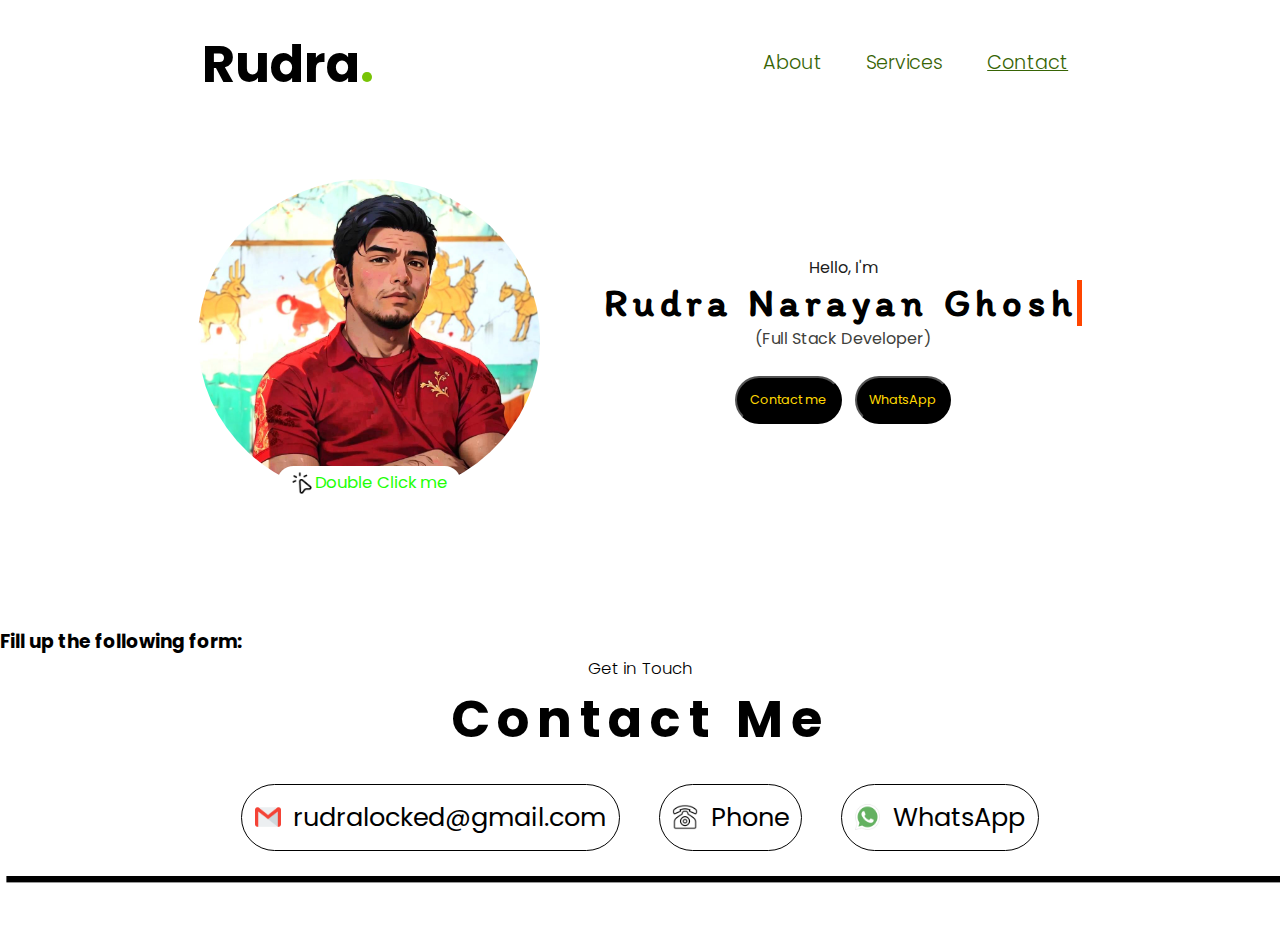
==== contact.html @ e7bb50a8 "changes" ====
<!DOCTYPE html>
<html lang="en">
<head>
    <meta charset="UTF-8">
    <meta name="viewport" content="width=device-width, initial-scale=1.0">
    <title>Contact me</title>
    <link rel="stylesheet" href="style.css">
</head>
<body>
    <nav>
        <div id="leftnav">
            <a href="index.html">
                <h1>Rudra<span>.</span></h1>
            </a>
        </div>
        <div id="rightnav">
            <a href="about.html"><h3 class="nav-elems">About</h3></a>
            <a href="services.html"><h3 class="nav-elems">Services</h3></a>
            <a href="contact.html"><h3 class="nav-elems active">Contact</h3></a>
        </div>
    </nav>
    <div id="main">
        <div id="page1" style="margin-bottom: 10vw;">

            <div id="pg1-left">
                <img src="images/rudra1.JPG" alt="Rudra (animated)" srcset="" id="facereveal"  onclick="show_me()">
                <div id="circular-text"><img src="images/cursor.png" alt=""><span>Double Click me</span></div>
            </div>

            <div id="pg1-right">
                <p>Hello, I'm</p>
                <h2>Rudra Narayan Ghosh</h2>
                <h4>(Full Stack Developer)</h4>
                <div id="pg1-right-btn">
                    <button>Contact me</button>
                    <a href=" https://wa.me/917029835611?text=I'm%20inquiring%20about%20the%20development%20of%20website"><button >WhatsApp</button></a>
                </div>
            </div>
        </div>
        <div id="contactform">
            <h3>Fill up the following form:</h3>
        </div>
        <div class="pg-top">
            <h5>Get in Touch</h5>
            <h3>Contact Me</h3>
        </div>
        <div class="contactme">
            <a href="mailto:rudralocked@gmail.com"><img src="images/gmail.png" alt=""> rudralocked@gmail.com</a>
            <a href="tel:917029835611"><img src="images/phone.png" alt="">Phone</a>
            <a href="https://wa.me/917029835611?text=I'm%20inquiring%20about%20the%20development%20of%20website"><img src="images/whatsapp.png" alt="">WhatsApp</a>
        </div>
    <script src="script.js"></script>
</body>
</html>
---- style.css ----
@import url('https://fonts.googleapis.com/css2?family=Bad+Script&family=Poppins:ital,wght@0,100;0,200;0,300;0,400;0,500;0,600;0,700;0,800;0,900;1,100;1,200;1,300;1,400;1,500;1,600;1,700;1,800;1,900&display=swap');
@import url('https://fonts.googleapis.com/css2?family=Itim&display=swap');
*{
    padding: 0;
    margin: 0;
    font-family: "Poppins", sans-serif;
}
html,body{
    width: 100%;
    height: 100%;
}

nav{
    display: flex;
    justify-content: space-around;
    margin: 2vw;
    align-items: center;
}
a{
    text-decoration: none;
    color: black;
}
#rightnav{
    display: flex;
    align-items: center;
}
#rightnav h3{
    font-size: 1.5vw;
    font-weight: 300;
    margin-left: 2vw;
    cursor: pointer;
}
.nav-elems{
    background: linear-gradient(currentColor 0 0) 
    bottom left/
    var(--underline-width, 0%) 0.1em
    no-repeat;
    color: rgb(55, 100, 4);
    display: inline-block;
    padding: 0 .5em 0.2em;
    text-decoration: none;
    transition: background-size 0.5s;
}
.nav-elems:hover{
    --underline-width: 100%;
    color:  rgb(21, 37, 2);;
}

#leftnav{
    font-size: 2vw;
    display: flex;
    align-items: center;
    color: rgb(0, 0, 0);
}
#leftnav h1>span{
    color: rgb(120, 196, 6);
    font-size: 4vw;
}
#leftnav h1:hover{
    font-size: 3vw;
    cursor: pointer;
}


#page1{
    margin-top: 6vw;
    width: 100%;
    height: 100%;
    display: flex;   
    justify-content: center;
    align-items: center;
}
#pg1-left{
    display: flex;
    align-items: center;
    justify-content: center;
    cursor: pointer;
    position: relative;
}
#circular-text{
    position: absolute;
    display: flex;
    background-color: white;
    border-radius: 2vw;
    color: rgb(35, 255, 6);
    bottom: 0;
    padding: 0.3vw 1vw;
    align-items: center;
    font-size: 1.3vw;
}
#circular-text img{
    height: 2vw !important; 
    width: auto;
}
#pg1-left img{
    height: 25vw;
    width: auto;
    border-radius: 50%;
    cursor: pointer;
}
#pg1-right{
    display: flex;
    flex-direction: column;
    align-items: center;
    justify-content: center;
    text-align: center;
    margin-left: 5vw;
}
#pg1-right p{
    color: rgb(29, 28, 28);
}
#pg1-right h2{
    color: rgb(0, 0, 0);
    font-size: 3vw;
    font-family: "Itim", cursive;
    overflow: hidden;
    border-right: .15em solid orangered;
    white-space: nowrap;
    margin: 0 auto;
    letter-spacing: .15em;
    animation: 
        typing 5s steps(40,end) infinite alternate,
        blink-caret .75s step-end infinite;
}

@keyframes typing {
    0% { width: 0; }
    90% { width: 100%; } /* Fully typed out */
    100% { width: 100%; }
}

@keyframes blink-caret{
    50% { border-color: transparent; }
}


#pg1-right h4{
    color: rgb(64, 65, 60);
    font-weight: 400;
}

#pg1-right button{
    margin-top: 2vw;
    font-size: 1vw;
    color: gold;
    background-color: black;
    padding: 1vw;
    border-radius: 2vw;
}
#pg1-right button:hover{
    background-color: gold;
    color: black;
    transition: all ease-in-out 0.6s;
    box-shadow: 0.5vw 0.5vw;
} 
#pg1-right-btn{
    display: flex;
    gap: 1vw;
}


#page2{
    width: 100%;
    height: 100%;
    margin-top: 15vw;
}
.pg-top{
    text-align: center;
}
.pg-top h5{
    font-size: 1.3vw;
    font-weight: 300;
}
.pg-top h3{
    font-size: 4vw;
    font-size: 500;
    white-space: nowrap;
    margin: 0 auto;
    letter-spacing: .15em;
    overflow: hidden;
    animation: 
        typing 3.5s steps(40,end) infinite alternate,
        blink-caret .75s step-end infinite;
}
#pg2-bottom {
    display: flex;
    justify-content: space-around;
    margin: 3vw;
    align-items: center;
}


.profile-image { /* Responsive image */
    height: 30vw; /* Maintain aspect ratio */
    border-radius: 2vw; /* Optional: round the corners */
}

#pg2-bottom-right {
    flex: 2; /* Allow the right container to take more space */
    display: flex;
    justify-content: space-evenly;
    gap: 3vw;
}

.box {
    border: 1px solid black; /* Light border for boxes */
    text-align: center;
    padding: 2vw; /* Padding inside the boxes */
    margin-bottom: 20px; /* Space below each box */
    border-radius: 2vw; /* Rounded corners */
    box-shadow: 0 2px 5px rgba(0, 0, 0, 0.1); /* Optional: subtle shadow */
    cursor: pointer;
}

.box h3 {
    margin: 0 0 4vw; /* Space below the heading */
}
.box p{
    color: rgb(83, 73, 73);
}
.box:hover{
    color: white;
    background-color: black;
    transition: all ease-in-out 0.6s;
}
.description {
    font-size: 1.3vw; /* Adjust font size */
    text-align: center;
    width: 60%;
    color: rgb(85, 76, 76);
}

#pg2-bottom-main{
    display: flex;
    flex-direction: column;
    justify-content: center;
    align-items: center;
    gap:1vw;
}
#page3{
    margin-top: 5vw;
}
#pg3-bottom{
    display: flex;
    width: 100%;
    justify-content: space-evenly;
    align-items: center;
    margin-top: 5vw;
}
.pg3-box{
    border: 1px solid black;
    border-radius: 3vw;
    padding: 4vw 8vw;
}
.pg3-bottom-list{
    display: flex;
    justify-content: space-evenly;

}
.pg3-box h4{
    font-size: 2vw;
    font-weight: 500;
    color: #555555;
}
.pg3-box ul li{
    display: flex;
    align-items: center;
    justify-content: center;
    font-size: 1.5vw;
    font-weight: 500;
    margin-top: 2vw;
}
.pg3-box ul li img{
    height: 2vw;
    width: auto;
    margin-right: 0.2vw;
}
.pg3-box img{
    width: 3vw;
}

#page4{
    margin-top: 5vw;
}
.contactme{
    display: flex;
    justify-content: center;
    align-items: center;
    gap: 3vw;
    padding: 2vw;
    box-shadow: 0.5vw 0.5vw;
}
.contactme a{
    display: flex;
    justify-content: center;
    align-items: center;
    font-size: 2vw;
    text-decoration: none;
    color: black;
    border: 1px solid black;
    border-radius: 25vw;
    padding: 1vw;
}
.contactme img{
    width: 2vw;
    margin-right: 1vw;
}
.active{
    text-decoration: underline;
}
#head{
    background-image: url('images/about-head.jpg');
    background-size: cover;
    width: 100vw;
    height: 100vh;
    display: flex;
    justify-content: center;
    align-items: center;
    text-align: center;
    position: relative;
}
#head h1{
    font-size: 3vw;
    color: rgb(255, 255, 255);
    position: absolute;
    z-index: 2;
}
#head h1 span{
    color: rgb(255, 217, 0);
}
#head img{
    z-index: 2;
    bottom: 1vw;
    position: absolute;
}
.overlay {
    position: absolute; /* Position overlay absolutely */
    top: 0;
    left: 0;
    right: 0;
    bottom: 0;
    background-color: rgba(0, 0, 0, 0.767); /* Black with 50% opacity */
    z-index: 1; /* Make sure overlay is above the background */
}

#about-body{
    margin: 3vw;
    display: flex;
    flex-direction: column;
    justify-content: center;
    align-items: center;
    text-align: center;
}
#about-body h1{
    font-size: 8vw;
}
#about-body h4{
    font-size: 1.5vw;
    font-weight: 400;
}
#about-body p{
    font-size: 2vw;
    margin: 2vw;
}
#about-body li{
    font-size: 1.5vw;
    margin: 3vw;
}

#services-body{
    display: flex;
    justify-content: space-evenly;
    text-align: center;
    align-items: center;
    margin-bottom: 10vw;
}
#service-left h1{
    font-size: 2.5vw;
}
#service-left h4{
    font-size: 1vw;
    font-weight: 400;
}
#service-left h5{
    font-size: 1.5vw;
    margin: 4vw;
    color: rgb(9, 80, 9);
}
#service-left li{
    display: flex;
    align-items: center;
    justify-content:flex-start;
    gap: 1vw;
    font-size: 1.5vw;

}
#service-left img{
    width: 2vw;
}




#service-middle h1{
    font-size: 2.5vw;
}
#service-middle h4{
    font-size: 1vw;
    font-weight: 400;
}
#service-middle h5{
    font-size: 1.5vw;
    margin: 2vw;
    color: rgb(9, 80, 9);
}
#service-middle li{
    display: flex;
    align-items: center;
    justify-content:flex-start;
    gap: 1vw;
    font-size: 1.5vw;

}
#service-middle img{
    width: 2vw;
}
#service-right h1{
    font-size: 2.5vw;
}
#service-right h5{
    font-size: 1.5vw;
    margin: 2vw;
    color: rgb(9, 80, 9);
}
.services-whatsapp{
    display: flex;
    justify-content: center;
    align-items: center;
}
.services-whatsapp img{
    width: 20vw !important;
}
@media screen and (max-width: 600px) {
    #rightnav h3{
        font-size: 2.5vw;
    }
    #leftnav{
        font-size: 2.5vw;
    }
    #leftnav h1>span{
        font-size: 4vw;
    }
    #page1{
        flex-direction: column;
        margin-top: 10vw;
    }
    #circular-text{
        font-size: 3vw;
        color: rgb(35, 255, 6);
        padding: 1vw;
    }
    #circular-text img{
        height: 4vw !important; 
        width: auto;
    }
    #pg1-left{
        margin-bottom: 5vw;
    }
    #pg1-left img{
        height: 60vw;
        width: auto;
    }
    #pg1-right{
        margin-left: 0;
    }
    #pg1-right h2{
        font-size: 7vw;
        margin: 2vw 0;
    }
    #pg1-right h4{
        font-size: 2vw;
    }
    #pg1-right p{
        font-size: 4vw;
    }
    #pg1-right button{
        font-size: 3vw;
        margin-top: 4vw;
        padding: 2vw;
        margin: 5vw 2vw;
    }
    .pg-top h5{
        font-size: 3vw;
    }
    .pg-top h3{
        font-size: 8vw;
    }
    .box h3{
        font-size: 3vw;
    }
    .box p{
        font-size: 2.5vw;
    }
    .description{
        font-size: 3vw;
        margin-bottom: 8vw;
    }
    #pg2-bottom{
        flex-direction: column;
    }
    #pg2-bottom-left img{
        height: 50vw;
        margin: 4vw;
    }
    #pg3-bottom{
        flex-direction: column;
        gap: 4vw;
    }
    .pg3-box h4{
        font-size: 4vw;
    }
    .pg3-box ul li{
        font-size: 3vw;
    }
    .pg3-box ul li img{
        height: 3vw;
    }
    .contactme{
        flex-direction: column;
    }
    .contactme a{
        font-size: 3vw;
        padding: 3vw;
    }
    .contactme img{
        width: 4vw;
    }
    #services-body{
        flex-direction: column;
    }
    #service-left{
        margin: 10vw;
    }
    #service-left h1{
        font-size: 8vw;
    }
    #service-left h4{
        font-size: 3vw;
    }
    #service-left h5{
        font-size: 5vw;
    }
    #service-left li{
        justify-content: center;
        font-size: 4vw;
        margin-top: 1vw;
    }
    #service-left img{
        width: 5vw;
    }
    .services-whatsapp{
        margin: 10vw;
    }
    .services-whatsapp img{
        width: 40vw !important;
    }
    
    #service-middle{
        margin: 10vw;
    }
    #service-middle h1{
        font-size: 8vw;
    }
    #service-middle h4{
        font-size: 3vw;
    }
    #service-middle h5{
        font-size: 5vw;
    }
    #service-middle li{
        justify-content: center;
        font-size: 4vw;
        margin-top: 1vw;
    }
    #service-middle img{
        width: 5vw;
    }
    #service-right{
        margin: 10vw;
    }
    #service-right h1{
        font-size: 6vw;
    }
    
    #service-right h4{
        font-size: 3vw;
    }
    #service-right h5{
        font-size: 4vw;
    }
    #head img{
        bottom: 5vw;
        height: 10vw;
    }
    #head{
        height: 30vh;
    }
}
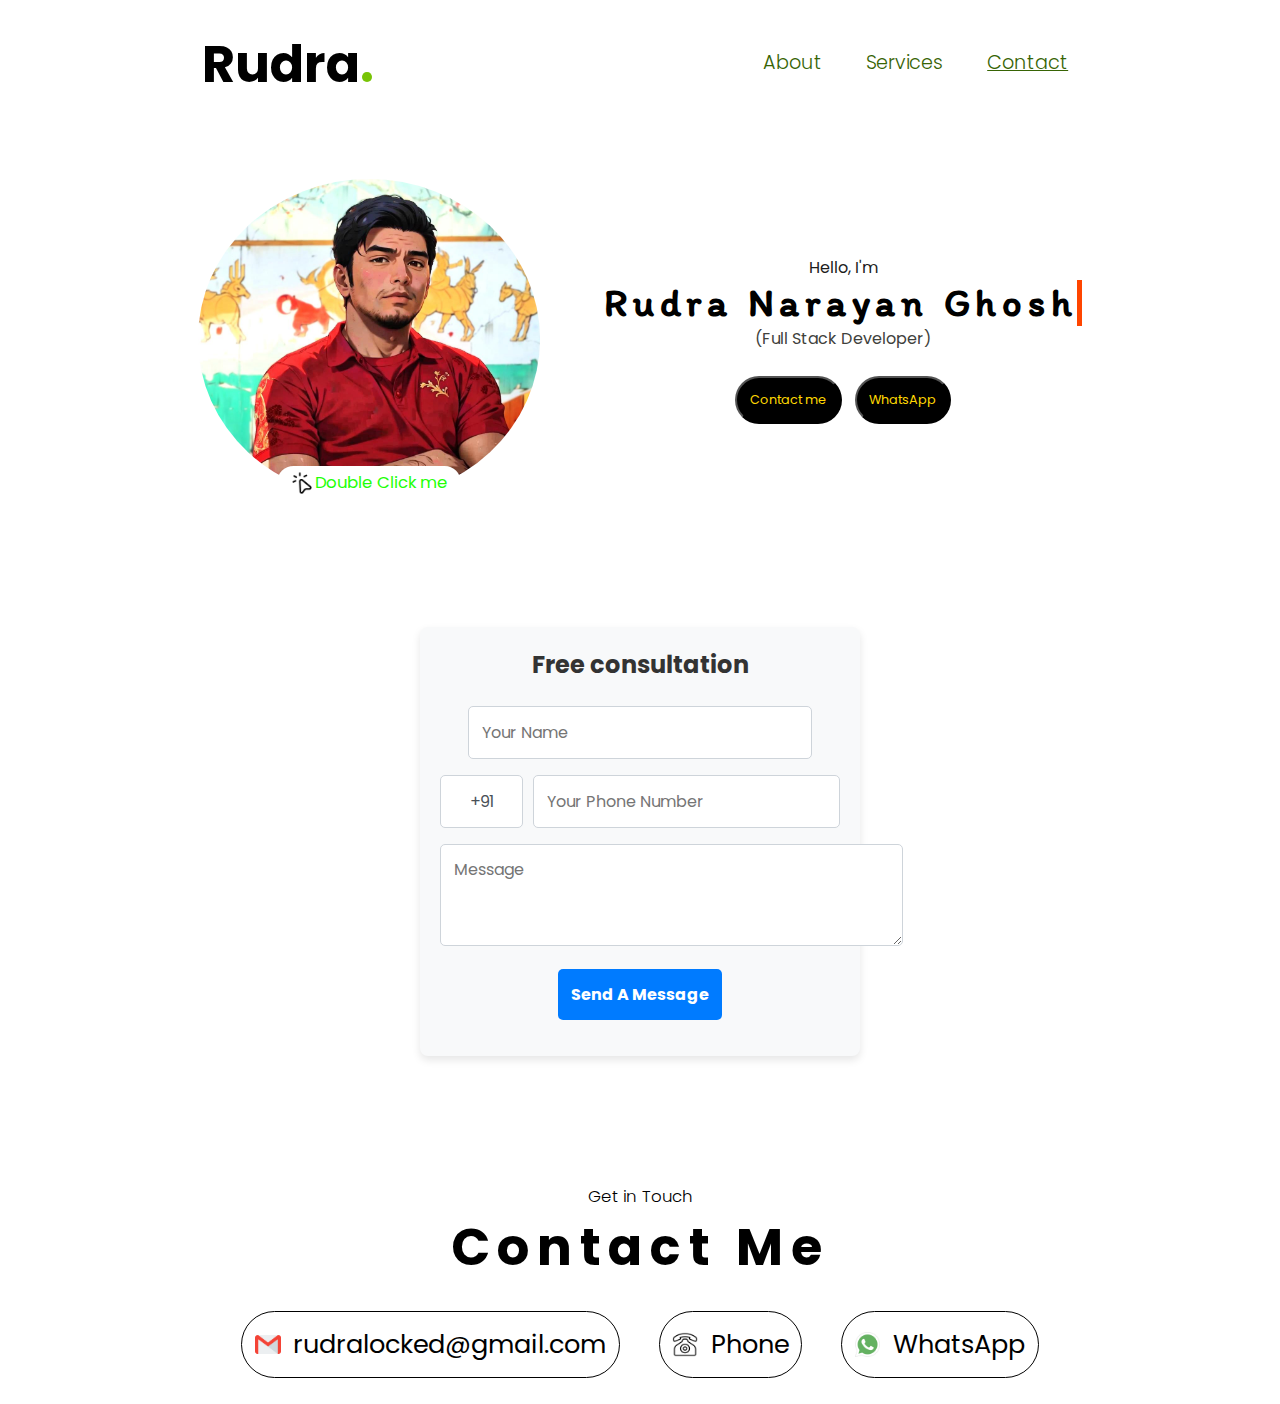
==== commit bd3eeded: "added form" ====
--- a/contact.html
+++ b/contact.html
@@ -38,7 +38,26 @@
             </div>
         </div>
         <div id="contactform">
-            <h3>Fill up the following form:</h3>
+            <div class="col-md-3 py-md-5 py-4 aside-stretch-right pl-lg-5">
+                <h2 class="footer-heading">Free consultation</h2>
+                <form action="#" id="consultationForm" class="form-consultation" onsubmit="return validatePhoneNumber()">
+                    <div class="form-group">
+                        <input type="text" id="name" class="form-control" placeholder="Your Name" required>
+                    </div>
+                    <div class="form-group phone-group">
+                        <input type="text" id="countryCode" class="form-control country-code" value="+91" required>
+                        <input type="number" id="phone" class="form-control phone-number" placeholder="Your Phone Number" required>
+                    </div>
+                    <div class="form-group">
+                        <textarea id="message" cols="30" rows="3" class="form-control" placeholder="Message" required></textarea>
+                    </div>
+                    <div class="form-group">
+                        <button type="submit" class="form-control submit px-3">Send A Message</button>
+                    </div>
+                </form>
+                
+            </div>
+            
         </div>
         <div class="pg-top">
             <h5>Get in Touch</h5>
--- a/style.css
+++ b/style.css
@@ -440,6 +440,157 @@
 .services-whatsapp img{
     width: 20vw !important;
 }
+
+.col-md-3 {
+    width: 100%;
+    max-width: 400px; /* Limits the width for better readability */
+    background-color: #f8f9fa;
+    border-radius: 8px;
+    padding: 20px;
+    box-shadow: 0 4px 8px rgba(0, 0, 0, 0.1);
+}
+
+/* Heading Styling */
+.footer-heading {
+    font-size: 1.5rem;
+    font-weight: bold;
+    margin-bottom: 1.5rem;
+    color: #333;
+    text-align: center; /* Center the heading text */
+}
+
+/* Form Styling */
+.form-consultation .form-group {
+    margin-bottom: 1rem;
+}
+
+.form-consultation .form-control {
+    border: 1px solid #ced4da;
+    border-radius: 5px;
+    padding: 0.8rem;
+    font-size: 1rem;
+    color: #495057;
+    transition: border-color 0.3s ease, box-shadow 0.3s ease;
+}
+
+.form-consultation .form-control:focus {
+    border-color: #80bdff;
+    box-shadow: 0 0 5px rgba(128, 189, 255, 0.5);
+    outline: none;
+}
+
+/* Button Styling */
+.form-consultation .submit {
+    background-color: #007bff;
+    color: #fff;
+    font-weight: bold;
+    border: none;
+    padding: 0.8rem;
+    cursor: pointer;
+    transition: background-color 0.3s ease;
+    border-radius: 5px;
+}
+
+.form-consultation .submit:hover {
+    background-color: #0056b3;
+}
+
+#contactform{
+    display: flex;
+    flex-direction: column;
+    justify-content: center;
+    align-items: center;
+    text-align: center;
+    margin-bottom: 10vw;
+}
+/* Flex layout for phone number and country code */
+.phone-group {
+    display: flex;
+    gap: 10px; /* Space between country code and phone number */
+}
+
+.country-code {
+    width: 15%; /* Adjust width as needed for the country code field */
+    max-width: 80px;
+    text-align: center;
+}
+
+.phone-number {
+    width: 75%; /* Remaining space for the phone number field */
+}
+
+/* Container Styling */
+.col-md-3 {
+    background-color: #f8f9fa;
+    border-radius: 8px;
+    padding: 20px;
+    box-shadow: 0 4px 8px rgba(0, 0, 0, 0.1);
+}
+
+/* Heading Styling */
+.footer-heading {
+    font-size: 1.5rem;
+    font-weight: bold;
+    margin-bottom: 1.5rem;
+    color: #333;
+    text-align: center;
+}
+
+/* Form Styling */
+.form-consultation .form-group {
+    margin-bottom: 1rem;
+}
+
+.form-consultation .form-control {
+    border: 1px solid #ced4da;
+    border-radius: 5px;
+    padding: 0.8rem;
+    font-size: 1rem;
+    color: #495057;
+    transition: border-color 0.3s ease, box-shadow 0.3s ease;
+}
+
+.form-consultation .form-control:focus {
+    border-color: #80bdff;
+    box-shadow: 0 0 5px rgba(128, 189, 255, 0.5);
+    outline: none;
+}
+
+/* Button Styling */
+.form-consultation .submit {
+    background-color: #007bff;
+    color: #fff;
+    font-weight: bold;
+    border: none;
+    padding: 0.8rem;
+    cursor: pointer;
+    transition: background-color 0.3s ease;
+    border-radius: 5px;
+}
+
+.form-consultation .submit:hover {
+    background-color: #0056b3;
+}
+
+/* Responsive Adjustments */
+@media (max-width: 768px) {
+    .phone-group {
+        flex-direction: column;
+    }
+    .footer-heading {
+        font-size: 1.2rem;
+    }
+}
+
+/* Responsive Padding Adjustments */
+@media (max-width: 768px) {
+    .col-md-3 {
+        padding: 15px;
+    }
+    .footer-heading {
+        font-size: 1.2rem;
+    }
+}
 @media screen and (max-width: 600px) {
     #rightnav h3{
         font-size: 2.5vw;
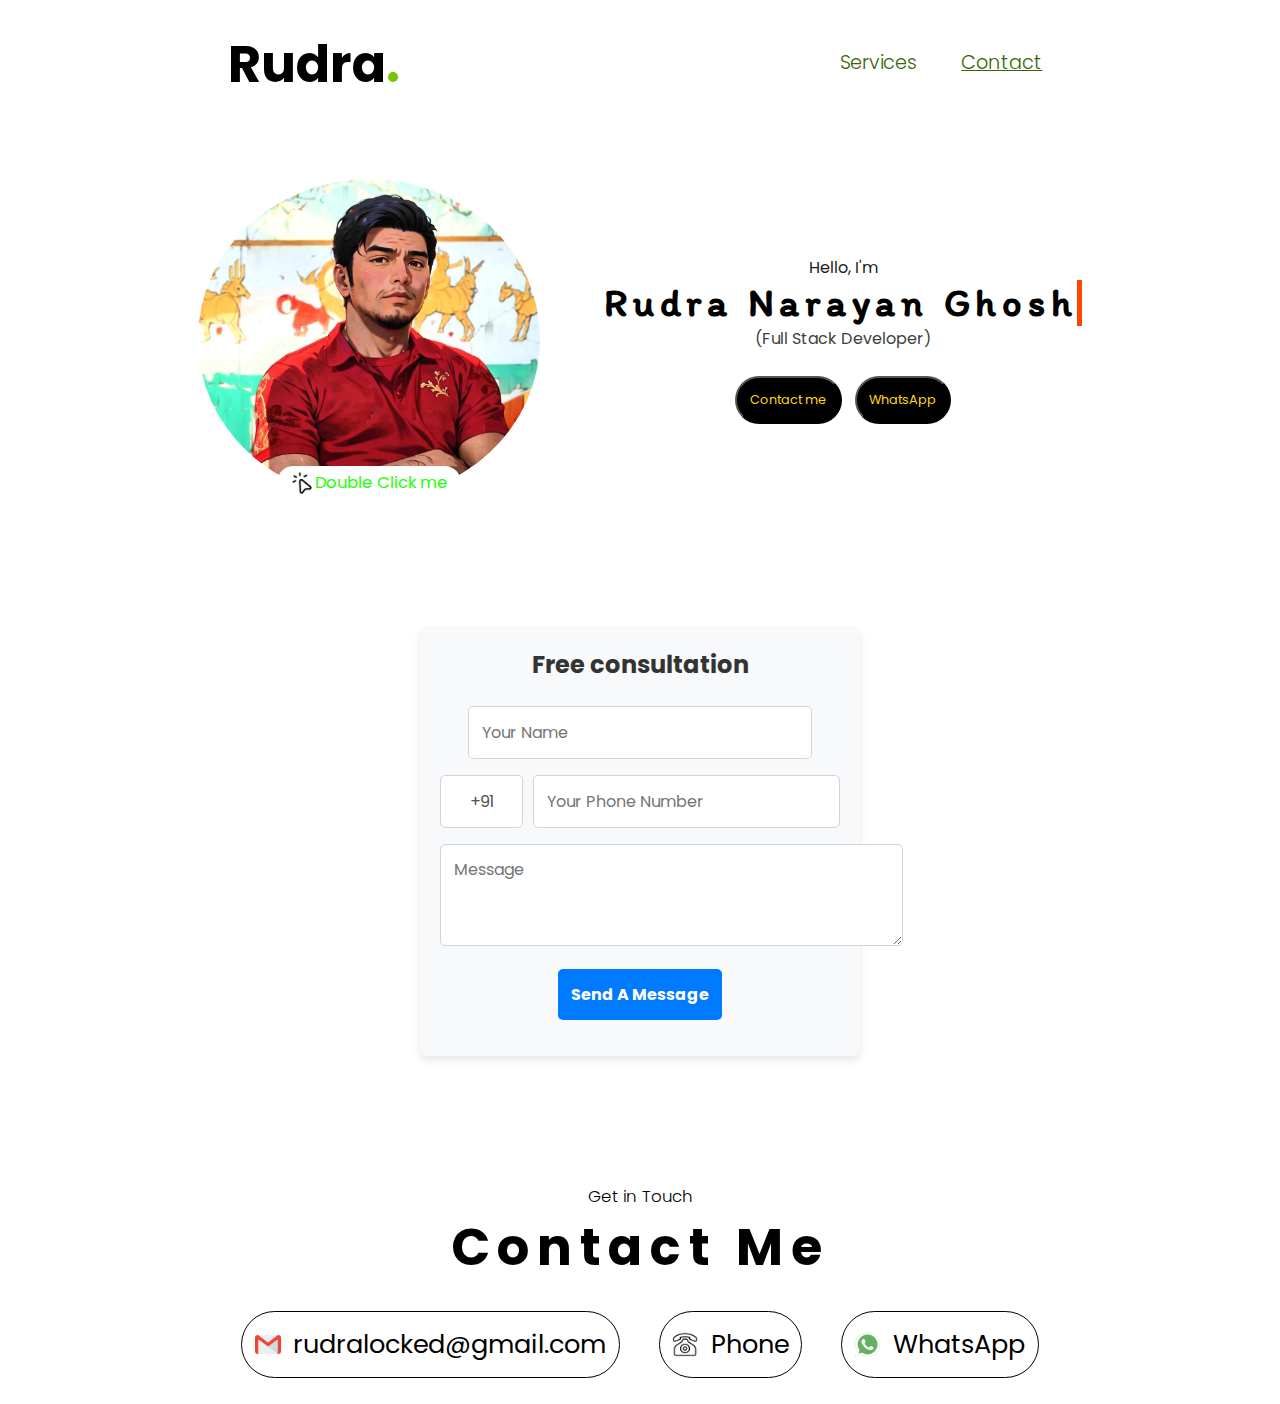
==== commit 36b6c4e5: "removed about nav" ====
--- a/contact.html
+++ b/contact.html
@@ -14,7 +14,6 @@
             </a>
         </div>
         <div id="rightnav">
-            <a href="about.html"><h3 class="nav-elems">About</h3></a>
             <a href="services.html"><h3 class="nav-elems">Services</h3></a>
             <a href="contact.html"><h3 class="nav-elems active">Contact</h3></a>
         </div>
--- a/style.css
+++ b/style.css
@@ -574,11 +574,17 @@
 
 /* Responsive Adjustments */
 @media (max-width: 768px) {
-    .phone-group {
-        flex-direction: column;
-    }
     .footer-heading {
         font-size: 1.2rem;
+    }
+    .form-group{
+        max-width: 80vw;
+    }
+    #message{
+        width: 90vw;
+    }
+    #contactform{
+        margin-left: 2vw;
     }
 }
 
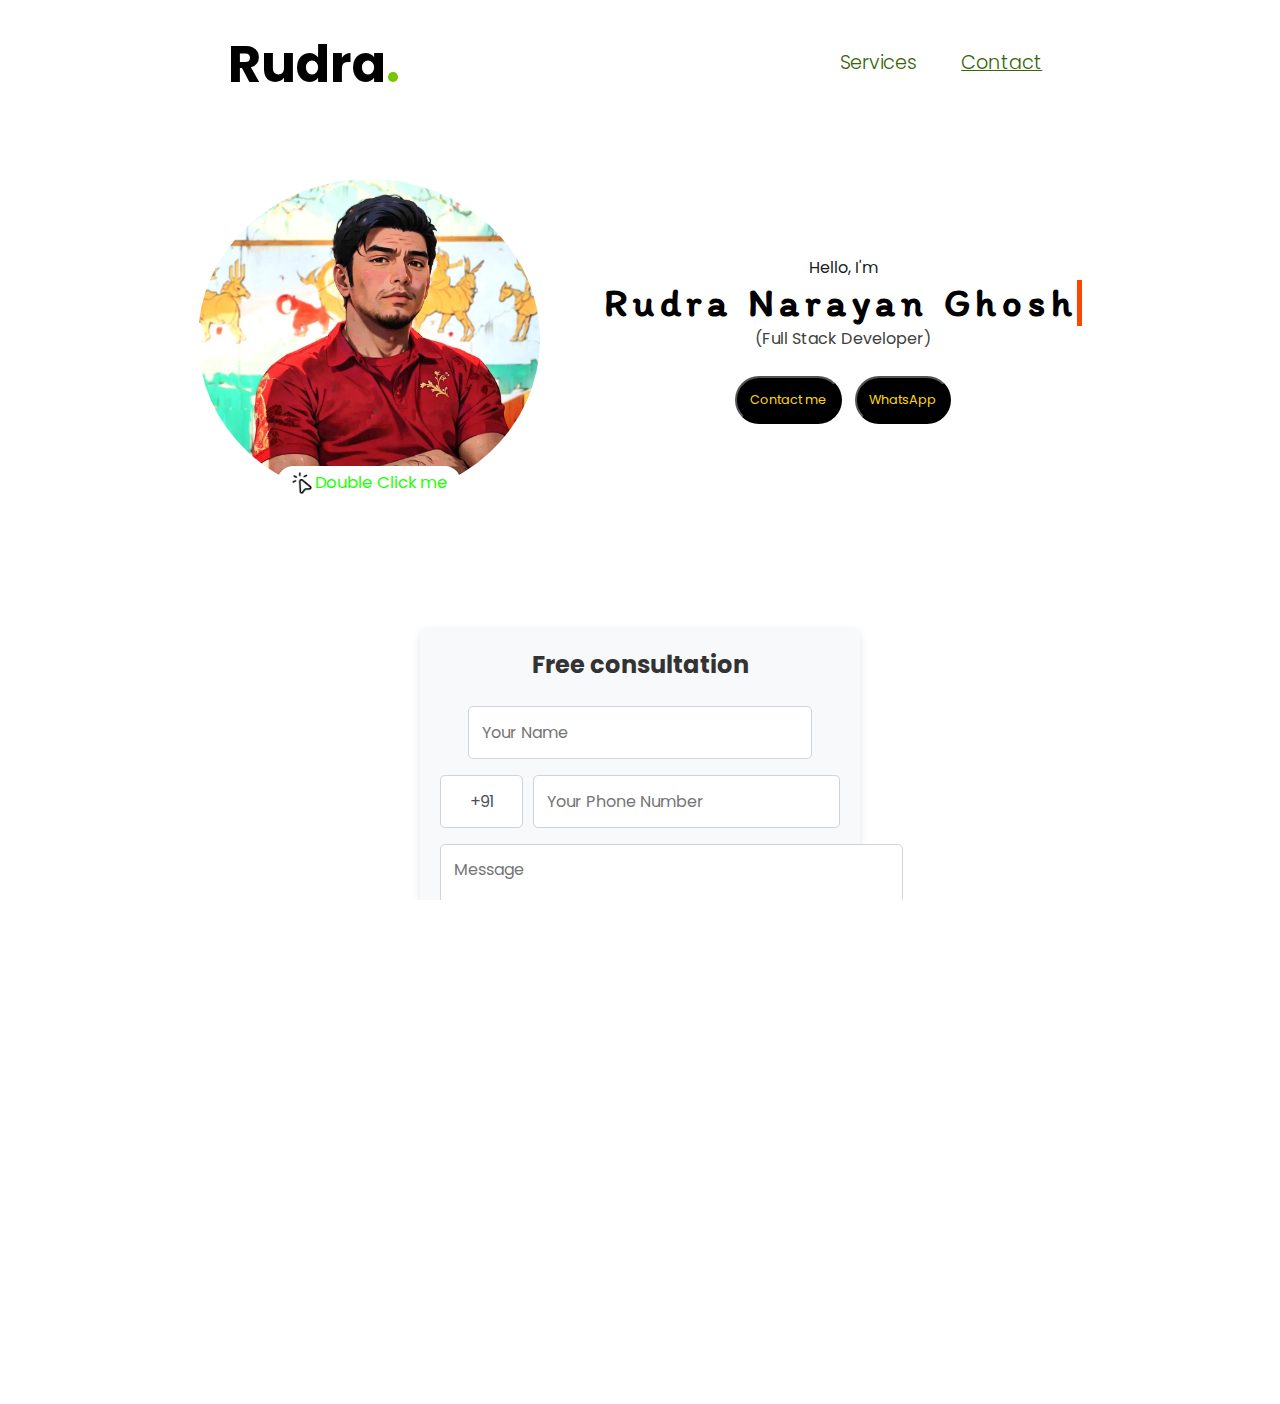
==== commit bbd277d0: "Removed twak.to & introduced mobile app development in services & Revised Pricings" ====
--- a/contact.html
+++ b/contact.html
@@ -6,6 +6,15 @@
     <title>Contact me</title>
     <link rel="stylesheet" href="style.css">
 </head>
+<!-- Google tag (gtag.js) -->
+<script async src="https://www.googletagmanager.com/gtag/js?id=G-90ZT2G4223"></script>
+<script>
+  window.dataLayer = window.dataLayer || [];
+  function gtag(){dataLayer.push(arguments);}
+  gtag('js', new Date());
+
+  gtag('config', 'G-90ZT2G4223');
+</script>
 <body>
     <nav>
         <div id="leftnav">
--- a/style.css
+++ b/style.css
@@ -8,7 +8,32 @@
 html,body{
     width: 100%;
     height: 100%;
-}
+    overflow-x: hidden;
+}
+
+.swiper-container {
+    width: 100%;
+    padding-top: 50px;
+    padding-bottom: 50px;
+}
+
+.swiper-slide {
+    background-position: center;
+    background-size: cover;
+    /* width: 65vw;
+    height: 30vw; */
+    display: flex;
+    justify-content: center;
+    align-items: center;
+}
+
+.swiper-slide img {
+    display: block;
+    width: 100%;
+    height: 100%;
+    object-fit: cover;
+}
+
 
 nav{
     display: flex;
@@ -178,9 +203,9 @@
     margin: 0 auto;
     letter-spacing: .15em;
     overflow: hidden;
-    animation: 
+    /* animation: 
         typing 3.5s steps(40,end) infinite alternate,
-        blink-caret .75s step-end infinite;
+        blink-caret .75s step-end infinite; */
 }
 #pg2-bottom {
     display: flex;
@@ -239,6 +264,21 @@
 }
 #page3{
     margin-top: 5vw;
+}
+#pg3-middle{
+    margin: 4vw;
+    display: flex;
+    flex-direction: column;
+    align-items: center;
+    justify-content: center;
+}
+#pg3-middle h3{
+    font-weight: 400;
+    font-size: 2vw;
+}
+#pg3-middle img{
+    width: 50vw;
+    border-radius: 2vw;
 }
 #pg3-bottom{
     display: flex;
@@ -366,13 +406,13 @@
     font-size: 1.5vw;
     margin: 3vw;
 }
-
 #services-body{
     display: flex;
     justify-content: space-evenly;
     text-align: center;
     align-items: center;
-    margin-bottom: 10vw;
+    margin: 4vw 0 10vw 0;
+
 }
 #service-left h1{
     font-size: 2.5vw;
@@ -383,7 +423,7 @@
 }
 #service-left h5{
     font-size: 1.5vw;
-    margin: 4vw;
+    margin: 2vw;
     color: rgb(9, 80, 9);
 }
 #service-left li{
@@ -426,6 +466,17 @@
 }
 #service-right h1{
     font-size: 2.5vw;
+}
+#service-right img{
+    width: 2vw;
+}
+#service-right li{
+    display: flex;
+    align-items: center;
+    justify-content:flex-start;
+    gap: 1vw;
+    font-size: 1.5vw;
+
 }
 #service-right h5{
     font-size: 1.5vw;
@@ -762,4 +813,13 @@
     #head{
         height: 30vh;
     }
+    #pg3-middle{
+        margin-bottom: 20vw;
+    }
+    #pg3-middle img{
+        width: 90vw;
+    }
+    #pg3-middle h3{
+        font-size: 5vw;
+    }
 }